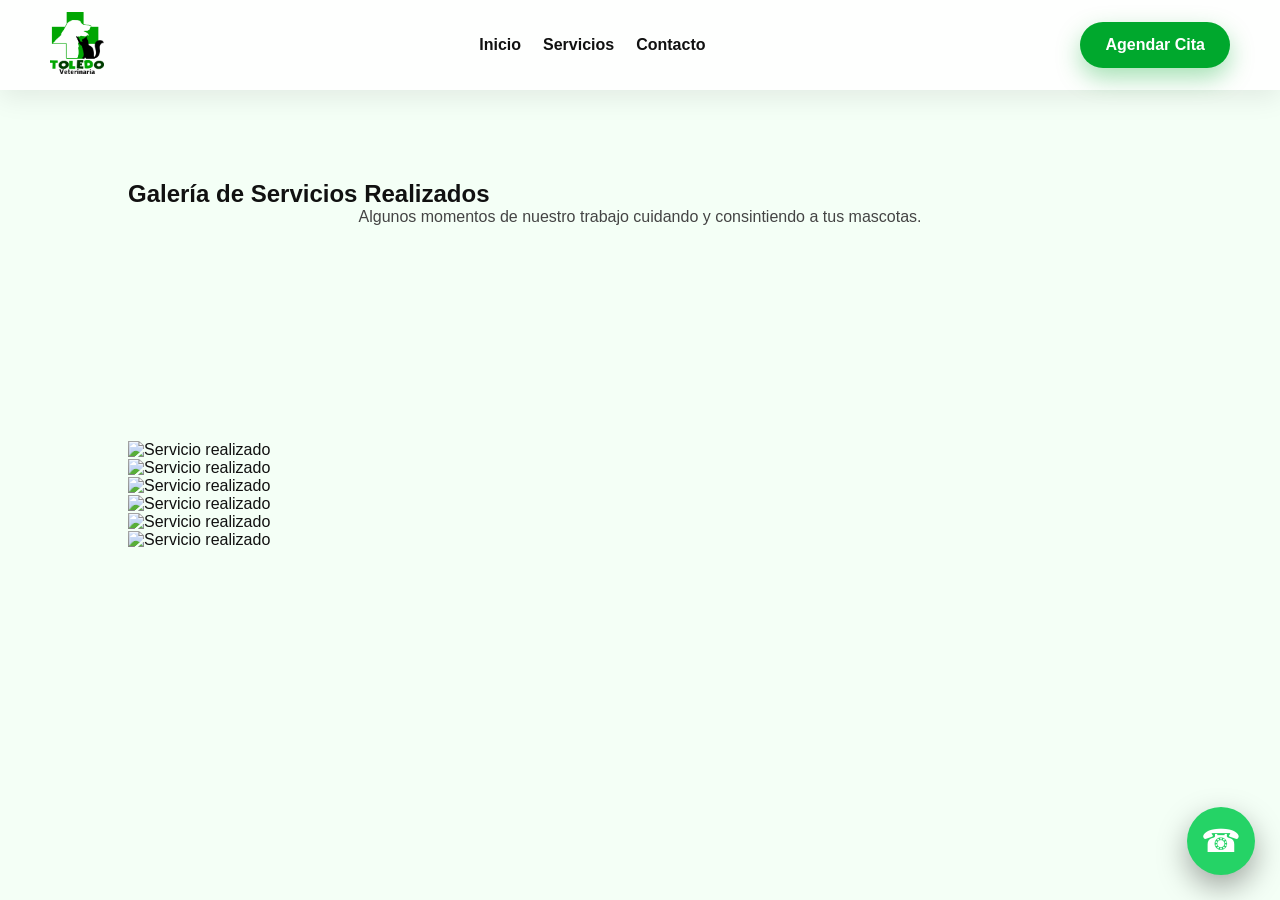
==== galeria.html @ 4cc125f6 "Add files via upload" ====
<!DOCTYPE html>
<html lang="es">
<head>
  <meta charset="UTF-8">
  <meta name="viewport" content="width=device-width, initial-scale=1.0">
  <title>Galería | TOLEDO Veterinaria</title>
  <link rel="stylesheet" href="styles.css">
</head>

<body>

<header>
  <nav>
    <a href="index.html" class="logo">
      <img src="img/logo.png" alt="TOLEDO Veterinaria">
    </a>

    <ul>
      <li><a href="index.html">Inicio</a></li>
      <li><a href="index.html#servicios">Servicios</a></li>
      <li><a href="index.html#contacto">Contacto</a></li>
    </ul>

    <a href="https://wa.me/573222036012" class="btn" target="_blank">
      Agendar Cita
    </a>
  </nav>
</header>

<section class="galeria-hero">
  <h1>Galería de Servicios Realizados</h1>
  <p>Algunos momentos de nuestro trabajo cuidando y consintiendo a tus mascotas.</p>
</section>

<section class="galeria">
  <div class="galeria-grid">
    <div class="galeria-item"><img src="img/galeria1.jpg" alt="Servicio realizado"></div>
    <div class="galeria-item"><img src="img/galeria2.jpg" alt="Servicio realizado"></div>
    <div class="galeria-item"><img src="img/galeria3.jpg" alt="Servicio realizado"></div>
    <div class="galeria-item"><img src="img/galeria4.jpg" alt="Servicio realizado"></div>
    <div class="galeria-item"><img src="img/galeria5.jpg" alt="Servicio realizado"></div>
    <div class="galeria-item"><img src="img/galeria6.jpg" alt="Servicio realizado"></div>
  </div>
</section>

<a href="https://wa.me/573222036012" class="whatsapp" target="_blank">☎</a>

</body>
</html>
---- styles.css ----
* {
  margin: 0;
  padding: 0;
  box-sizing: border-box;
}

html {
  scroll-behavior: smooth;
}

body {
  font-family: "Segoe UI", Arial, sans-serif;
  background: #f4fff6;
  color: #111;
}

/* HEADER */
header {
  position: sticky;
  top: 0;
  z-index: 1000;
  background: rgba(255, 255, 255, 0.95);
  box-shadow: 0 8px 25px rgba(0,0,0,0.08);
}

nav {
  max-width: 1250px;
  margin: auto;
  padding: 12px 35px;
  display: flex;
  align-items: center;
  justify-content: space-between;
}

.logo img {
  height: 62px;
  width: auto;
}

nav ul {
  display: flex;
  list-style: none;
  gap: 22px;
}

nav ul li a {
  color: #111;
  text-decoration: none;
  font-weight: 600;
}

nav ul li a:hover {
  color: #00a82d;
}

/* BOTONES */
.btn {
  background: #00a82d;
  color: white !important;
  padding: 14px 25px;
  border-radius: 35px;
  text-decoration: none;
  font-weight: 700;
  display: inline-block;
  box-shadow: 0 10px 25px rgba(0,168,45,0.35);
  transition: 0.3s ease;
}

.btn:hover {
  transform: translateY(-4px);
  box-shadow: 0 16px 35px rgba(0,168,45,0.45);
}

.btn-outline {
  background: transparent;
  border: 2px solid white;
}

/* HERO */
.hero {
  min-height: 88vh;
  background:
    linear-gradient(rgba(0, 50, 15, 0.75), rgba(0, 120, 35, 0.75)),
    url("https://images.unsplash.com/photo-1628009368231-7bb7cfcb0def?auto=format&fit=crop&w=1600&q=80");
  background-size: cover;
  background-position: center;
  color: white;
  padding: 120px 25px;
  display: flex;
  flex-direction: column;
  align-items: center;
  justify-content: center;
  text-align: center;
}



.hero h1 {
  font-size: 58px;
  max-width: 850px;
  line-height: 1.1;
  margin-bottom: 22px;
}

.hero p {
  font-size: 22px;
  max-width: 700px;
  margin-bottom: 30px;
}

.hero div {
  display: flex;
  gap: 18px;
  flex-wrap: wrap;
  justify-content: center;
}

/* SECCIONES */
section {
  padding: 90px 10%;
}

section h2 {
  text-align: center;
  font-size: 42px;
  margin-bottom: 20px;
  color: #003b12;
}

section > p {
  text-align: center;
  max-width: 750px;
  margin: 0 auto 35px;
  color: #444;
}

/* TARJETAS */
.cards {
  display: grid;
  grid-template-columns: repeat(4, 1fr);
  gap: 25px;
  margin-top: 45px;
}

.card {
  background: white;
  padding: 35px 25px;
  border-radius: 26px;
  text-align: center;
  box-shadow: 0 15px 40px rgba(0,0,0,0.08);
  border: 1px solid #e6f4e9;
  transition: 0.3s ease;
}

.card:hover {
  transform: translateY(-12px);
  box-shadow: 0 25px 55px rgba(0,0,0,0.16);
  border: 2px solid #00a82d;
}

.card h3 {
  color: #003b12;
  margin-bottom: 12px;
  font-size: 22px;
}

.card p {
  color: #555;
  line-height: 1.6;
}

/* NOSOTROS */
.nosotros {
  background: white;
}

.nosotros-container {
  max-width: 1200px;
  margin: auto;
  display: flex;
  align-items: center;
  gap: 55px;
}

.nosotros-img,
.nosotros-texto {
  flex: 1;
}

.nosotros-img img {
  width: 100%;
  height: 430px;
  object-fit: cover;
  border-radius: 30px;
  box-shadow: 0 20px 45px rgba(0,0,0,0.14);
}

.nosotros-texto h2 {
  text-align: left;
}

.nosotros-texto p {
  font-size: 18px;
  line-height: 1.8;
  color: #444;
  margin-bottom: 15px;
}

/* EQUIPO */
.equipo {
  background: linear-gradient(135deg, #eaffee, #ffffff);
  text-align: center;
}

.equipo-subtitulo {
  font-size: 18px;
  color: #555;
  margin-bottom: 45px;
}

.equipo-container {
  display: flex;
  justify-content: center;
  gap: 80px;
  flex-wrap: wrap;
}

.doctor-card {
  width: 320px;
  background: white;
  padding: 30px;
  border-radius: 28px;
  box-shadow: 0 15px 40px rgba(0,0,0,0.1);
  transition: 0.3s ease;
}

.doctor-card:hover {
  transform: translateY(-10px);
}

.doctor-foto {
  width: 100%;
  height: 280px;
  background: #d9f7df;
  border: 3px dashed #00a82d;
  border-radius: 22px;
  display: flex;
  align-items: center;
  justify-content: center;
  color: #00a82d;
  font-weight: bold;
  margin-bottom: 20px;
}

.doctor-card h3 {
  color: #003b12;
  font-size: 24px;
  margin-bottom: 8px;
}

.doctor-card p {
  color: #555;
}

/* FAQ */
#preguntas {
  background: white;
}

details {
  max-width: 850px;
  margin: 18px auto;
  background: #f4fff6;
  padding: 22px 28px;
  border-radius: 18px;
  box-shadow: 0 8px 25px rgba(0,0,0,0.06);
}

summary {
  cursor: pointer;
  font-size: 19px;
  font-weight: 700;
  color: #003b12;
}

details p {
  margin-top: 15px;
  color: #555;
  line-height: 1.6;
}

/* CONTACTO */
.contacto {
  background: #003b12;
  color: white;
}

.contacto h2 {
  color: white;
}

.contacto-container {
  max-width: 1100px;
  margin: auto;
  display: flex;
  gap: 45px;
  align-items: center;
  flex-wrap: wrap;
}

.contacto-info,
.contacto-mapa {
  flex: 1;
}

.contacto-info h3 {
  color: #00ff66;
  margin-top: 20px;
}

.contacto-info p,
.contacto-info a {
  color: white;
  font-size: 18px;
  text-decoration: none;
}

.contacto-mapa {
  border-radius: 25px;
  overflow: hidden;
  box-shadow: 0 20px 45px rgba(0,0,0,0.3);
}

/* WHATSAPP */
.whatsapp {
  position: fixed;
  right: 25px;
  bottom: 25px;
  width: 68px;
  height: 68px;
  background: #25d366;
  color: white;
  border-radius: 50%;
  display: flex;
  align-items: center;
  justify-content: center;
  text-decoration: none;
  font-size: 32px;
  box-shadow: 0 12px 30px rgba(0,0,0,0.35);
  z-index: 2000;
  transition: 0.3s ease;
}

.whatsapp:hover {
  transform: scale(1.12);
}

/* CELULAR */
@media (max-width: 900px) {
  nav {
    flex-direction: column;
    gap: 15px;
  }

  nav ul {
    flex-wrap: wrap;
    justify-content: center;
    gap: 14px;
  }

  .hero h1 {
    font-size: 38px;
  }

  .hero p {
    font-size: 18px;
  }

  .cards {
    grid-template-columns: 1fr;
  }

  .nosotros-container {
    flex-direction: column;
    text-align: center;
  }

  .nosotros-texto h2 {
    text-align: center;
  }

  .contacto-container {
    flex-direction: column;
  }

  section {
    padding: 65px 25px;
  }.card img {
  width: 100%;
  height: 160px;
  object-fit: cover;
  border-radius: 15px;
  margin-bottom: 15px;
}.card:hover img {
  transform: scale(1.05);
}

.card img {
  transition: 0.3s;
}.cards {
  display: grid;
  grid-template-columns: repeat(4, 1fr);
  gap: 25px;
  padding: 40px;
}

.card {
  background: #fff;
  border-radius: 20px;
  padding: 20px;
  text-align: center;
  box-shadow: 0 10px 25px rgba(0,0,0,0.08);
  overflow: hidden;
}

/* 🔥 ESTA PARTE ARREGLA TODO */
.card img {
  width: 100%;
  height: 180px;
  object-fit: cover; /* evita que se deformen */
  border-radius: 15px;
  margin-bottom: 15px;
}

/* Animación bonita */
.card:hover {
  transform: translateY(-8px);
  transition: 0.3s;
}.cards {
  display: grid;
  grid-template-columns: repeat(auto-fit, minmax(250px, 1fr));
  gap: 25px;
  padding: 40px;
}
}

.card {
  background: #fff;
  border-radius: 22px;
  padding: 0 0 25px;
  text-align: center;
  box-shadow: 0 10px 25px rgba(0,0,0,0.08);
  overflow: hidden;
  transition: 0.3s ease;
}

.card img {
  width: 100%;
  height: 180px;
  object-fit: cover;
  display: block;
}

.card h3 {
  padding: 22px 18px 8px;
}

.card p {
  padding: 0 18px;
}

.card:hover {
  transform: translateY(-8px);
}
#servicios {
  padding-top: 100px;
}

#servicios h2 {
  margin-bottom: 35px;
}

.card img {
  border-bottom: 1px solid #e6f4e9;
}

.card:hover img {
  transform: scale(1.05);
}

.card img {
  transition: 0.3s ease;
}.hero p {
  color: #ffffff;
}.instalaciones-grid {
  display: grid;
  grid-template-columns: repeat(auto-fit, minmax(220px, 1fr));
  gap: 25px;
  padding: 40px;
}

.instalacion {
  text-align: center;
}

.img-placeholder {
  width: 100%;
  height: 150px;
  background: #e6f4e9;
  border-radius: 15px;
  margin-bottom: 10px;
  display: flex;
  align-items: center;
  justify-content: center;
  color: #7a7a7a;
  font-size: 14px;
}#instalaciones {
  text-align: center;
  padding: 80px 20px;
}

.subtexto {
  max-width: 600px;
  margin: 10px auto 40px;
  color: #555;
}

.instalaciones-grid {
  display: grid;
  grid-template-columns: repeat(auto-fit, minmax(220px, 1fr));
  gap: 25px;
}

.instalacion {
  text-align: center;
}

.img-placeholder {
  width: 100%;
  height: 150px;
  background: #e6f4e9;
  border-radius: 15px;
  margin-bottom: 10px;
}

/* Opcional */
.img-placeholder::after {
  content: "Imagen aquí";
  color: #7a7a7a;
  font-size: 13px;
}.instalaciones {
  text-align: center;
  background: #f4fff6;
}

.subtexto {
  max-width: 650px;
  margin: 0 auto 40px;
  color: #555;
}

.carousel {
  width: 100%;
  max-width: 950px;
  margin: auto;
  overflow: hidden;
  border-radius: 25px;
}

.carousel-track {
  display: flex;
  width: 400%;
  animation: carrusel 16s infinite ease-in-out;
}

.slide {
  width: 25%;
  padding: 20px;
}

.slide .img-placeholder {
  width: 100%;
  height: 330px;
  background: #e1f4e5;
  border-radius: 25px;
  display: flex;
  align-items: center;
  justify-content: center;
}

.slide .img-placeholder::after {
  content: "Imagen aquí";
  color: #008c2a;
  font-weight: bold;
}

.slide h3 {
  margin-top: 18px;
  font-size: 26px;
  color: #003b12;
}

@keyframes carrusel {
  0%, 20% {
    transform: translateX(0);
  }

  25%, 45% {
    transform: translateX(-25%);
  }

  50%, 70% {
    transform: translateX(-50%);
  }

  75%, 95% {
    transform: translateX(-75%);
  }

  100% {
    transform: translateX(0);
  }
}.equipo {
  text-align: center;
  padding: 60px 20px;
  background: #f5f7f6;
}

.equipo h2 {
  color: #0a5c36;
  margin-bottom: 40px;
}

.equipo-container {
  display: flex;
  justify-content: center;
  gap: 40px;
  flex-wrap: wrap;
}

.miembro {
  background: white;
  padding: 20px;
  border-radius: 15px;
  width: 220px;
  box-shadow: 0 5px 15px rgba(0,0,0,0.1);
  transition: 0.3s;
}

.miembro:hover {
  transform: translateY(-8px);
}

.miembro img {
  width: 100%;
  height: 220px;
  object-fit: cover;
  border-radius: 10px;
}

.miembro h3 {
  margin: 15px 0 5px;
  color: #0a5c36;
}

.miembro p {
  color: #555;
}
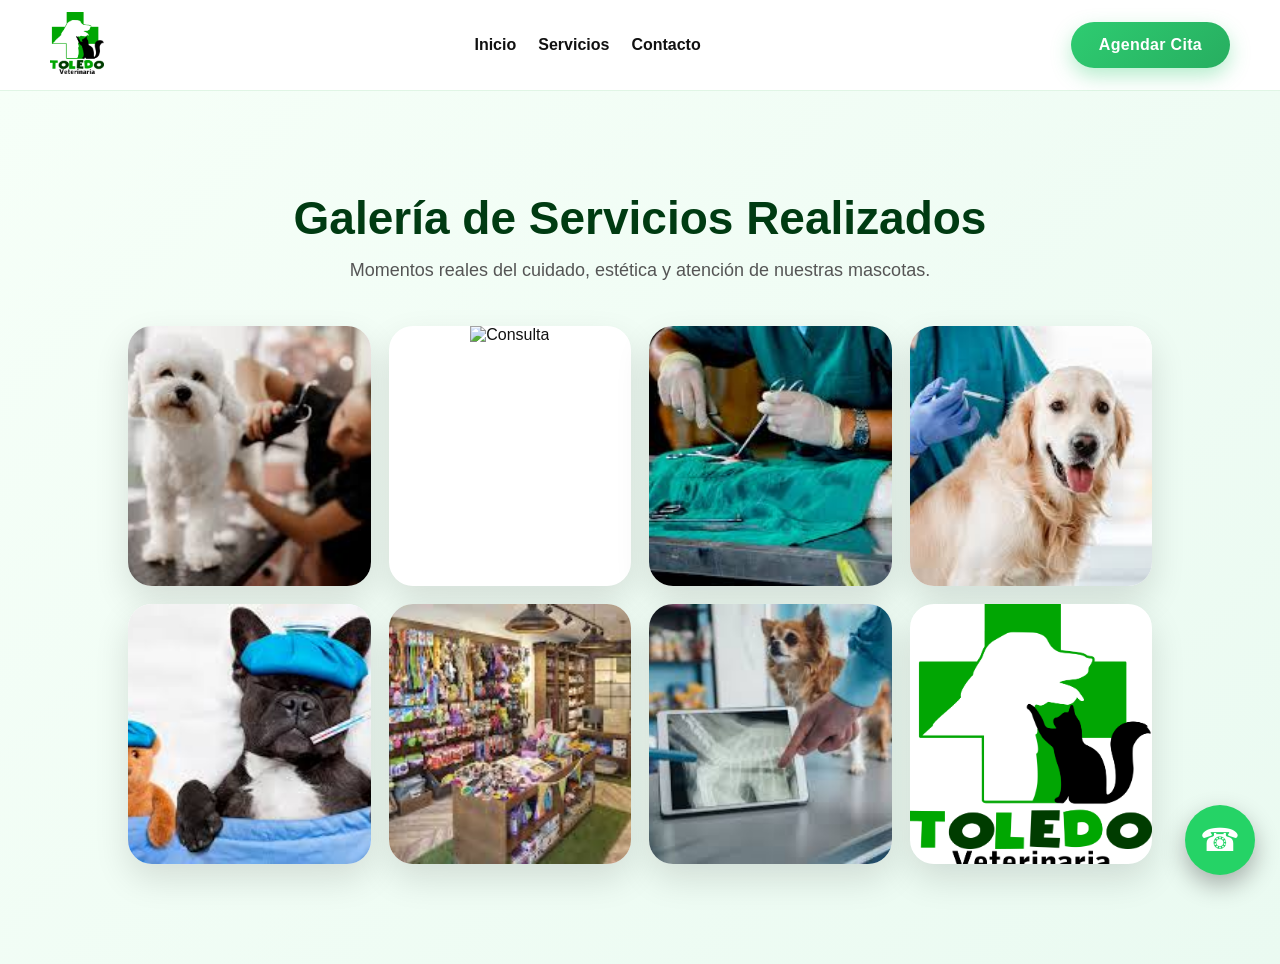
==== commit 081949c1: "Add files via upload" ====
--- a/galeria.html
+++ b/galeria.html
@@ -27,19 +27,19 @@
   </nav>
 </header>
 
-<section class="galeria-hero">
+<section class="galeria-instagram">
   <h1>Galería de Servicios Realizados</h1>
-  <p>Algunos momentos de nuestro trabajo cuidando y consintiendo a tus mascotas.</p>
-</section>
+  <p>Momentos reales del cuidado, estética y atención de nuestras mascotas.</p>
 
-<section class="galeria">
-  <div class="galeria-grid">
-    <div class="galeria-item"><img src="img/galeria1.jpg" alt="Servicio realizado"></div>
-    <div class="galeria-item"><img src="img/galeria2.jpg" alt="Servicio realizado"></div>
-    <div class="galeria-item"><img src="img/galeria3.jpg" alt="Servicio realizado"></div>
-    <div class="galeria-item"><img src="img/galeria4.jpg" alt="Servicio realizado"></div>
-    <div class="galeria-item"><img src="img/galeria5.jpg" alt="Servicio realizado"></div>
-    <div class="galeria-item"><img src="img/galeria6.jpg" alt="Servicio realizado"></div>
+  <div class="instagram-grid">
+    <div class="insta-card"><img src="img/grooming.jpg" alt="Grooming"></div>
+    <div class="insta-card"><img src="img/consulta.jpg" alt="Consulta"></div>
+    <div class="insta-card"><img src="img/cirugia.jpg" alt="Cirugía"></div>
+    <div class="insta-card"><img src="img/vacunacion.jpg" alt="Vacunación"></div>
+    <div class="insta-card"><img src="img/urgencias.jpg" alt="Urgencias"></div>
+    <div class="insta-card"><img src="img/petshop.jpg" alt="Pet Shop"></div>
+    <div class="insta-card"><img src="img/imagenes.jpg" alt="Imágenes diagnósticas"></div>
+    <div class="insta-card"><img src="img/logo.png" alt="TOLEDO Veterinaria"></div>
   </div>
 </section>
 
--- a/styles.css
+++ b/styles.css
@@ -1,4 +1,10 @@
-* {
+:root {
+  --verde: #2ecc71;
+  --verde-suave: #eafaf1;
+  --verde-oscuro: #1e8449;
+  --gris: #555;
+  --blanco: #ffffff;
+}* {
   margin: 0;
   padding: 0;
   box-sizing: border-box;
@@ -10,18 +16,17 @@
 
 body {
   font-family: "Segoe UI", Arial, sans-serif;
-  background: #f4fff6;
+  background: linear-gradient(180deg, #f8fff9, #ffffff);
   color: #111;
 }
+
 
 /* HEADER */
 header {
-  position: sticky;
-  top: 0;
-  z-index: 1000;
   background: rgba(255, 255, 255, 0.95);
-  box-shadow: 0 8px 25px rgba(0,0,0,0.08);
-}
+  border-bottom: 1px solid #e0f5e8;
+}
+
 
 nav {
   max-width: 1250px;
@@ -55,43 +60,64 @@
 
 /* BOTONES */
 .btn {
-  background: #00a82d;
-  color: white !important;
-  padding: 14px 25px;
-  border-radius: 35px;
-  text-decoration: none;
-  font-weight: 700;
-  display: inline-block;
-  box-shadow: 0 10px 25px rgba(0,168,45,0.35);
-  transition: 0.3s ease;
+  background: var(--verde);
+  border-radius: 30px;
+  box-shadow: 0 8px 20px rgba(46, 204, 113, 0.3);
 }
 
 .btn:hover {
-  transform: translateY(-4px);
-  box-shadow: 0 16px 35px rgba(0,168,45,0.45);
-}
-
-.btn-outline {
-  background: transparent;
-  border: 2px solid white;
+  background: var(--verde-oscuro);
+}
+
+
+.whatsapp {
+  position: fixed;
+  bottom: 25px;
+  right: 25px;
+  width: 65px;
+  height: 65px;
+  background: linear-gradient(135deg, #25D366, #1ebe5d);
+  border-radius: 50%;
+  display: flex;
+  align-items: center;
+  justify-content: center;
+  box-shadow: 0 10px 25px rgba(0,0,0,0.25);
+  transition: 0.3s;
+}
+
+.whatsapp img {
+  width: 32px;
+  height: 32px;
+}
+
+.whatsapp:hover {
+  transform: scale(1.1);
+}
+
+@keyframes pulse {
+  0% {
+    box-shadow: 0 0 0 0 rgba(46,204,113,0.6);
+  }
+  70% {
+    box-shadow: 0 0 0 15px rgba(46,204,113,0);
+  }
+  100% {
+    box-shadow: 0 0 0 0 rgba(46,204,113,0);
+  }
 }
 
 /* HERO */
 .hero {
-  min-height: 88vh;
-  background:
-    linear-gradient(rgba(0, 50, 15, 0.75), rgba(0, 120, 35, 0.75)),
+  background: linear-gradient(
+      rgba(30, 132, 73, 0.85),
+      rgba(46, 204, 113, 0.75)
+    ),
     url("https://images.unsplash.com/photo-1628009368231-7bb7cfcb0def?auto=format&fit=crop&w=1600&q=80");
+
   background-size: cover;
   background-position: center;
-  color: white;
-  padding: 120px 25px;
-  display: flex;
-  flex-direction: column;
-  align-items: center;
-  justify-content: center;
-  text-align: center;
-}
+}
+
 
 
 
@@ -117,7 +143,7 @@
 
 /* SECCIONES */
 section {
-  padding: 90px 10%;
+  background: #ffffff;
 }
 
 section h2 {
@@ -138,24 +164,39 @@
 .cards {
   display: grid;
   grid-template-columns: repeat(4, 1fr);
-  gap: 25px;
-  margin-top: 45px;
-}
+  gap: 28px;
+  max-width: 1200px;
+  margin: 0 auto;
+}.cards .card:nth-child(5) {
+  grid-column: 2;
+}
+
+.cards .card:nth-child(6) {
+  grid-column: 3;
+}
+
+.cards .card:nth-child(7) {
+  grid-column: 4;
+}
+
 
 .card {
-  background: white;
-  padding: 35px 25px;
-  border-radius: 26px;
-  text-align: center;
-  box-shadow: 0 15px 40px rgba(0,0,0,0.08);
-  border: 1px solid #e6f4e9;
-  transition: 0.3s ease;
+  background: var(--blanco);
+  border: 1px solid #eafaf1;
+  border-radius: 20px;
+  box-shadow: 0 12px 30px rgba(0,0,0,0.05);
+}.card {
+  transition: all 0.3s ease;
 }
 
 .card:hover {
-  transform: translateY(-12px);
-  box-shadow: 0 25px 55px rgba(0,0,0,0.16);
-  border: 2px solid #00a82d;
+  transform: translateY(-8px);
+  box-shadow: 0 20px 40px rgba(0,0,0,0.12);
+}
+
+.card:hover {
+  border: 1px solid var(--verde);
+  box-shadow: 0 20px 40px rgba(46,204,113,0.15);
 }
 
 .card h3 {
@@ -171,7 +212,7 @@
 
 /* NOSOTROS */
 .nosotros {
-  background: white;
+  background: var(--verde-suave);
 }
 
 .nosotros-container {
@@ -208,8 +249,11 @@
 
 /* EQUIPO */
 .equipo {
-  background: linear-gradient(135deg, #eaffee, #ffffff);
-  text-align: center;
+  background: #ffffff;
+}
+
+.miembro {
+  border: 1px solid #eafaf1;
 }
 
 .equipo-subtitulo {
@@ -291,8 +335,10 @@
 
 /* CONTACTO */
 .contacto {
-  background: #003b12;
-  color: white;
+  background: linear-gradient(
+    rgba(30, 132, 73, 0.95),
+    rgba(46, 204, 113, 0.95)
+  );
 }
 
 .contacto h2 {
@@ -438,11 +484,12 @@
   transition: 0.3s;
 }.cards {
   display: grid;
-  grid-template-columns: repeat(auto-fit, minmax(250px, 1fr));
-  gap: 25px;
-  padding: 40px;
-}
-}
+  grid-template-columns: repeat(auto-fit, minmax(240px, 1fr));
+  gap: 28px;
+  margin-top: 45px;
+}
+}
+
 
 .card {
   background: #fff;
@@ -665,4 +712,708 @@
 
 .miembro p {
   color: #555;
-}
+}/* ===== MEJORAS PREMIUM GENERALES ===== */
+
+:root {
+  --verde: #00a82d;
+  --verde-oscuro: #003b12;
+  --verde-suave: #eefbf1;
+  --negro: #111;
+  --gris: #555;
+  --blanco: #fff;
+}
+
+/* Fondo general más elegante */
+body {
+  background: linear-gradient(180deg, #f6fff8 0%, #ffffff 45%, #f1fff4 100%);
+}
+
+/* Header más fino */
+header {
+  backdrop-filter: blur(10px);
+  border-bottom: 1px solid rgba(0, 168, 45, 0.12);
+}
+
+nav ul li a {
+  position: relative;
+}
+
+nav ul li a::after {
+  content: "";
+  width: 0;
+  height: 2px;
+  background: var(--verde);
+  position: absolute;
+  left: 0;
+  bottom: -6px;
+  transition: 0.3s;
+}
+
+nav ul li a:hover::after {
+  width: 100%;
+}
+
+/* Hero más elegante */
+.hero {
+  position: relative;
+}
+
+.hero h1 {
+  text-shadow: 0 8px 25px rgba(0,0,0,0.35);
+  letter-spacing: -1px;
+}
+
+.hero p {
+  color: #ffffff !important;
+  text-shadow: 0 5px 18px rgba(0,0,0,0.35);
+}
+
+/* Botones más premium */
+.btn {
+  border: none;
+  letter-spacing: 0.3px;
+}
+
+.btn-outline {
+  background: rgba(255,255,255,0.12);
+  border: 2px solid rgba(255,255,255,0.8);
+  backdrop-filter: blur(8px);
+}
+
+/* Secciones más limpias */
+section {
+  position: relative;
+}
+
+section h2 {
+  font-weight: 800;
+  letter-spacing: -0.5px;
+}
+
+section h2::after {
+  content: "";
+  display: block;
+  width: 70px;
+  height: 4px;
+  background: var(--verde);
+  margin: 14px auto 0;
+  border-radius: 20px;
+}
+
+/* Tarjetas más elegantes */
+.card,
+.miembro,
+.doctor-card {
+  border: 1px solid rgba(0,168,45,0.12);
+  box-shadow: 0 18px 45px rgba(0,0,0,0.08);
+}
+
+.card:hover,
+.miembro:hover,
+.doctor-card:hover {
+  transform: translateY(-12px);
+  box-shadow: 0 28px 65px rgba(0,0,0,0.16);
+}
+
+/* Imágenes de servicios */
+.card img {
+  filter: saturate(1.05) contrast(1.05);
+}
+
+/* Nosotros más elegante */
+.nosotros {
+  background: linear-gradient(135deg, #ffffff, #f0fff3);
+}
+
+.nosotros-img img {
+  border: 8px solid white;
+}
+
+.nosotros-texto {
+  background: rgba(255,255,255,0.75);
+  padding: 35px;
+  border-radius: 28px;
+  box-shadow: 0 18px 45px rgba(0,0,0,0.06);
+}
+
+/* Equipo más premium */
+.equipo {
+  background: linear-gradient(135deg, #eaffee, #ffffff);
+}
+
+.miembro {
+  width: 260px;
+  border-radius: 26px;
+}
+
+.miembro img {
+  border-radius: 22px;
+}
+
+/* FAQ elegante */
+details {
+  border: 1px solid rgba(0,168,45,0.12);
+}
+
+summary:hover {
+  color: var(--verde);
+}
+
+/* Contacto más elegante */
+.contacto {
+  background:
+    linear-gradient(rgba(0, 35, 10, 0.94), rgba(0, 75, 22, 0.94));
+}
+
+.contacto-info {
+  background: rgba(255,255,255,0.08);
+  padding: 30px;
+  border-radius: 25px;
+  border: 1px solid rgba(255,255,255,0.15);
+}
+
+/* WhatsApp flotante más llamativo */
+.whatsapp {
+  animation: pulseWhatsApp 2s infinite;
+}
+
+@keyframes pulseWhatsApp {
+  0% {
+    box-shadow: 0 0 0 0 rgba(37, 211, 102, 0.6);
+  }
+  70% {
+    box-shadow: 0 0 0 16px rgba(37, 211, 102, 0);
+  }
+  100% {
+    box-shadow: 0 0 0 0 rgba(37, 211, 102, 0);
+  }
+}/* ===== ARREGLO INICIO / HERO ===== */
+
+.hero {
+  min-height: 85vh;
+  padding: 120px 25px;
+  background:
+    linear-gradient(rgba(0, 70, 25, 0.72), rgba(46, 204, 113, 0.65)),
+    url("https://images.unsplash.com/photo-1628009368231-7bb7cfcb0def?auto=format&fit=crop&w=1600&q=80");
+  background-size: cover;
+  background-position: center;
+  display: flex;
+  flex-direction: column;
+  align-items: center;
+  justify-content: center;
+  text-align: center;
+  color: white;
+}
+
+.hero h1 {
+  max-width: 850px;
+  font-size: 58px;
+  line-height: 1.1;
+  color: white !important;
+  margin-bottom: 25px;
+  text-shadow: 0 8px 25px rgba(0,0,0,0.35);
+}
+
+.hero p {
+  max-width: 720px;
+  font-size: 23px;
+  line-height: 1.5;
+  color: white !important;
+  margin-bottom: 35px;
+  text-shadow: 0 5px 18px rgba(0,0,0,0.35);
+}
+
+.hero div {
+  display: flex;
+  gap: 18px;
+  justify-content: center;
+  flex-wrap: wrap;
+}
+
+.hero .btn {
+  background: #00b93f;
+  color: white !important;
+  text-decoration: none;
+  padding: 15px 28px;
+  border-radius: 35px;
+  font-weight: 700;
+  box-shadow: 0 12px 28px rgba(0,0,0,0.25);
+}
+
+.hero .btn-outline {
+  background: transparent;
+  border: 2px solid white;
+  color: white !important;
+}
+
+@media (max-width: 768px) {
+  .hero h1 {
+    font-size: 38px;
+  }
+
+  .hero p {
+    font-size: 18px;
+  }
+}.whatsapp-btn {
+  display: inline-flex;
+  align-items: center;
+  gap: 10px;
+  background: #25D366;
+  color: white !important;
+  font-weight: bold;
+}
+
+.whatsapp-btn span {
+  font-size: 20px;
+}.beneficios {
+  display: grid;
+  grid-template-columns: repeat(4, 1fr);
+  gap: 20px;
+  background: #ffffff;
+  padding: 35px 10%;
+  box-shadow: 0 15px 40px rgba(0,0,0,0.06);
+}
+
+.beneficios div {
+  background: #eafaf1;
+  color: #0b5d2a;
+  padding: 22px;
+  border-radius: 20px;
+  text-align: center;
+  font-weight: 700;
+  box-shadow: 0 8px 20px rgba(0,0,0,0.05);
+}.card-btn {
+  display: inline-block;
+  margin: 18px 0 10px;
+  padding: 10px 20px;
+  background: #2ecc71;
+  color: white;
+  border-radius: 25px;
+  text-decoration: none;
+  font-weight: 700;
+}
+
+.card-btn:hover {
+  background: #1e8449;
+}#servicios,
+#instalaciones,
+#preguntas {
+  background: linear-gradient(135deg, #f6fff8, #eafaf1);
+}
+
+#servicios {
+  border-top: 1px solid #dff5e7;
+  border-bottom: 1px solid #dff5e7;
+}/* BOTONES SERVICIOS PREMIUM */
+.btn-servicio {
+  display: inline-block;
+  margin-top: 15px;
+  padding: 10px 22px;
+  border-radius: 30px;
+  background: white;
+  color: #27ae60;
+  font-weight: 600;
+  border: 2px solid #2ecc71;
+  text-decoration: none;
+  transition: all 0.3s ease;
+}
+
+/* HOVER */
+.btn-servicio:hover {
+  background: linear-gradient(135deg, #2ecc71, #27ae60);
+  color: white;
+  transform: translateY(-2px);
+  box-shadow: 0 10px 20px rgba(46, 204, 113, 0.4);
+}.cards {
+  display: grid;
+  grid-template-columns: repeat(auto-fit, minmax(260px, 1fr));
+  gap: 28px;
+  margin-top: 45px;
+}
+
+.card {
+  background: white;
+  border-radius: 24px;
+  overflow: hidden;
+  text-align: center;
+  box-shadow: 0 14px 35px rgba(0,0,0,0.08);
+  border: 1px solid #dff5e7;
+  transition: 0.3s ease;
+}
+
+.card img {
+  width: 100%;
+  height: 190px;
+  object-fit: cover;
+  display: block;
+}
+
+.card h3 {
+  color: #003b12;
+  font-size: 22px;
+  margin: 22px 15px 10px;
+}
+
+.card p {
+  color: #555;
+  padding: 0 20px;
+  line-height: 1.6;
+}
+
+.btn-servicio {
+  display: inline-block;
+  margin: 20px 0 25px;
+  padding: 10px 22px;
+  background: #2ecc71;
+  color: white;
+  border-radius: 25px;
+  text-decoration: none;
+  font-weight: 700;
+  font-size: 14px;
+}
+
+.btn-servicio:hover {
+  background: #1e8449;
+  transform: scale(1.05);
+}.galeria-hero {
+  padding: 100px 20px 60px;
+  text-align: center;
+  background: linear-gradient(135deg, #eafaf1, #ffffff);
+}
+
+.galeria-hero h1 {
+  font-size: 48px;
+  color: #003b12;
+  margin-bottom: 15px;
+}
+
+.galeria-hero p {
+  color: #555;
+  font-size: 19px;
+}
+
+.galeria {
+  padding: 60px 10%;
+  background: #f8fff9;
+}
+
+.galeria-grid {
+  display: grid;
+  grid-template-columns: repeat(3, 1fr);
+  gap: 25px;
+}
+
+.galeria-item {
+  border-radius: 22px;
+  overflow: hidden;
+  box-shadow: 0 14px 35px rgba(0,0,0,0.08);
+}
+
+.galeria-item img {
+  width: 100%;
+  height: 280px;
+  object-fit: cover;
+  display: block;
+  transition: 0.3s ease;
+}
+
+.galeria-item:hover img {
+  transform: scale(1.08);
+}
+
+@media (max-width: 768px) {
+  .galeria-grid {
+    grid-template-columns: 1fr;
+  }
+
+  .galeria-hero h1 {
+    font-size: 34px;
+  }
+}/* GALERÍA TIPO INSTAGRAM */
+.galeria-instagram {
+  padding: 100px 10%;
+  background: linear-gradient(135deg, #f6fff8, #eafaf1);
+  text-align: center;
+}
+
+.galeria-instagram h1 {
+  font-size: 46px;
+  color: #003b12;
+  margin-bottom: 15px;
+}
+
+.galeria-instagram p {
+  color: #555;
+  margin-bottom: 45px;
+  font-size: 18px;
+}
+
+.instagram-grid {
+  display: grid;
+  grid-template-columns: repeat(4, 1fr);
+  gap: 18px;
+}
+
+.insta-card {
+  height: 260px;
+  border-radius: 24px;
+  overflow: hidden;
+  box-shadow: 0 15px 35px rgba(0,0,0,0.12);
+  transition: 0.35s ease;
+  background: white;
+}
+
+.insta-card img {
+  width: 100%;
+  height: 100%;
+  object-fit: cover;
+  transition: 0.45s ease;
+}
+
+.insta-card:hover {
+  transform: translateY(-8px);
+}
+
+.insta-card:hover img {
+  transform: scale(1.12);
+}/* ANIMACIONES SUAVES */
+section {
+  animation: fadeUp 0.8s ease both;
+}
+
+.card,
+.miembro,
+.doctor-card,
+.insta-card,
+.beneficios div {
+  animation: fadeUp 0.9s ease both;
+}
+
+@keyframes fadeUp {
+  from {
+    opacity: 0;
+    transform: translateY(25px);
+  }
+
+  to {
+    opacity: 1;
+    transform: translateY(0);
+  }
+}.equipo-container {
+  display: flex;
+  justify-content: center;
+  gap: 30px;
+  flex-wrap: wrap;
+  padding: 50px;
+}
+
+.miembro {
+  width: 260px;
+  background: white;
+  border-radius: 20px;
+  padding: 20px;
+  text-align: center;
+  box-shadow: 0 10px 25px rgba(0,0,0,0.1);
+}
+
+.miembro img {
+  width: 100%;
+  height: 200px;
+  object-fit: cover;
+  border-radius: 15px;
+}
+
+.diploma-box {
+  margin-top: 15px;
+  height: 100px;
+  border: 2px dashed green;
+  display: flex;
+  align-items: center;
+  justify-content: center;
+}@media (max-width: 768px) {
+  .cards {
+    grid-template-columns: 1fr;
+  }
+
+  .instagram-grid {
+    grid-template-columns: 1fr;
+  }
+
+  .equipo-container {
+    flex-direction: column;
+    align-items: center;
+  }
+}/* BOTON PREMIUM PRINCIPAL */
+.btn {
+  background: linear-gradient(135deg, #2ecc71, #27ae60);
+  color: white;
+  padding: 14px 28px;
+  border-radius: 50px;
+  font-weight: 600;
+  text-decoration: none;
+  display: inline-block;
+  transition: all 0.35s ease;
+  box-shadow: 0 8px 20px rgba(46, 204, 113, 0.35);
+  position: relative;
+  overflow: hidden;
+}
+
+/* EFECTO HOVER */
+.btn:hover {
+  transform: translateY(-3px) scale(1.03);
+  box-shadow: 0 15px 35px rgba(46, 204, 113, 0.5);
+}
+
+/* EFECTO BRILLO */
+.btn::before {
+  content: "";
+  position: absolute;
+  top: 0;
+  left: -100%;
+  width: 100%;
+  height: 100%;
+  background: linear-gradient(120deg, transparent, rgba(255,255,255,0.4), transparent);
+  transition: 0.5s;
+}
+
+.btn:hover::before {
+  left: 100%;
+}.whatsapp {
+  position: fixed;
+  right: 25px;
+  bottom: 25px;
+  width: 70px;
+  height: 70px;
+  background: #25d366;
+  border-radius: 50%;
+  display: flex;
+  align-items: center;
+  justify-content: center;
+  box-shadow: 0 10px 25px rgba(0,0,0,0.3);
+  z-index: 999;
+}
+
+.whatsapp img {
+  width: 40px;
+  height: 40px;
+  object-fit: contain;
+  border-radius: 50%;
+}.reveal {
+  opacity: 0;
+  transform: translateY(35px);
+  transition: 0.8s ease;
+}
+
+.reveal.active {
+  opacity: 1;
+  transform: translateY(0);
+}.citas-pro {
+  background: linear-gradient(135deg, #003b12, #2ecc71);
+  color: white;
+  text-align: center;
+  padding: 90px 20px;
+}@media (max-width: 768px) {
+  nav ul {
+    flex-direction: column;
+    text-align: center;
+  }
+
+  .hero h1 {
+    font-size: 34px;
+  }
+
+  .cards {
+    grid-template-columns: 1fr !important;
+  }
+
+  .btn {
+    width: 90%;
+    text-align: center;
+  }
+}/* POR QUÉ ELEGIRNOS */
+.porque-elegirnos {
+  background: linear-gradient(135deg, #ffffff, #eafaf1);
+  text-align: center;
+  padding: 90px 10%;
+}
+
+.porque-elegirnos h2 {
+  font-size: 42px;
+  color: #003b12;
+  margin-bottom: 12px;
+}
+
+.porque-grid {
+  display: grid;
+  grid-template-columns: repeat(4, 1fr);
+  gap: 25px;
+  margin-top: 45px;
+}
+
+.porque-card {
+  background: white;
+  padding: 35px 25px;
+  border-radius: 25px;
+  box-shadow: 0 15px 35px rgba(0,0,0,0.08);
+  border: 1px solid #dff5e7;
+  transition: 0.3s ease;
+}
+
+.porque-card:hover {
+  transform: translateY(-10px);
+  box-shadow: 0 25px 55px rgba(0,0,0,0.15);
+}
+
+.porque-card span {
+  font-size: 42px;
+  display: block;
+  margin-bottom: 15px;
+}
+
+.porque-card h3 {
+  color: #003b12;
+  margin-bottom: 10px;
+  font-size: 21px;
+}
+
+.porque-card p {
+  color: #555;
+  line-height: 1.6;
+}
+
+@media (max-width: 768px) {
+  .porque-grid {
+    grid-template-columns: 1fr;
+  }
+}/* TESTIMONIOS CARRUSEL */
+.carousel {
+  overflow: hidden;
+  width: 100%;
+  margin-top: 40px;
+}
+
+.carousel-track {
+  display: flex;
+  gap: 25px;
+  animation: scroll 15s linear infinite;
+}
+
+.carousel .card {
+  min-width: 300px;
+  background: white;
+  padding: 25px;
+  border-radius: 20px;
+  box-shadow: 0 10px 25px rgba(0,0,0,0.1);
+  text-align: center;
+}
+
+.carousel .card h3 {
+  margin-top: 15px;
+  color: #003b12;
+}
+
+/* Animación */
+@keyframes scroll {
+  0% { transform: translateX(0); }
+  100% { transform: translateX(-50%); }
+}
